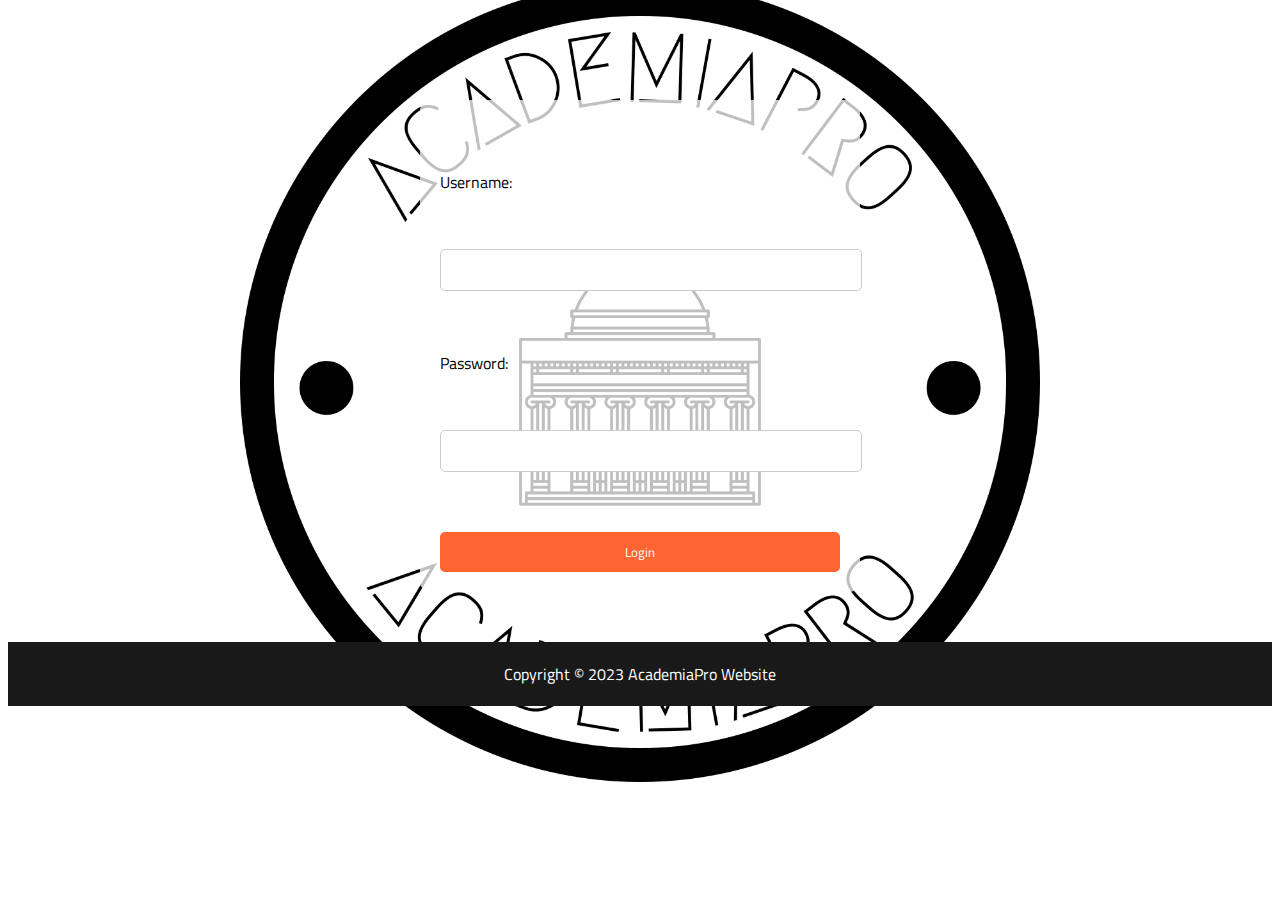
==== Agustin ELearning/index.html @ c24f2fb2 "Add files via upload" ====
<!DOCTYPE html>
<html lang="en">
<head>
  <meta charset="UTF-8">
  <meta http-equiv="X-UA-Compatible" content="IE=edge">
  <meta name="viewport" content="width=device-width, initial-scale=1.0">
  <title>Login_AcademiaPro</title>
  <link rel="stylesheet" href="index.css">
  <style>
    body {
      background-image: url("logo/academiapro-high-resolution-logo-black-on-transparent-background.png");
      background-position: center;
      background-repeat: no-repeat;
      background-size: cover;
    }
  </style>
</head>
<body>
  <form>
    <label for="username">Username:</label>
    <input type="text" id="username" name="username" required>

    <label for="password">Password:</label>
    <input type="password" id="password" name="password" required>

    <input type="submit" value="Login">
  </form>
  <footer>
    <p>Copyright &copy; 2023 AcademiaPro Website</p>
  </footer>
  <script src="index.js"></script>
</body>
</html>
---- Agustin ELearning/index.css ----
@import url('https://fonts.googleapis.com/css2?family=Titillium+Web&family=Ubuntu&display=swap');

* {
    margin-top: 50px;
    max-width: 100%;
    font-family: 'Titillium Web', sans-serif;
}
form {
    max-width: 400px;
    margin: 0 auto;
    background-color: rgba(255, 255, 255, 0.75);
    /*setbackgroundcolorwith75%opacity*/padding: 20px;
    border-radius: 10px;
    margin-top: 50px;
}
label {
    display: block;
    margin-bottom: 5px;
}
input[type="text"], input[type="password"] {
    width: 100%;
    padding: 10px;
    margin-bottom: 10px;
    border: 1px solid #ccc;
    border-radius: 5px;
}
input[type="submit"] {
    width: 100%;
    padding: 10px;
    background-color: #ff6433;
    color: #fff;
    border: none;
    border-radius: 5px;
    cursor: pointer;
    transition: background-color 0.3s ease;
}
input[type="submit"]:hover {
    background-color: #d81b60;
}

/* style the footer */
footer {
    background-color: #191919; /* use a brighter pink color */
    color: #fff;
    padding: 20px;
    text-align: center;
  }
  
  footer p {
    margin: 0;
  }
  
  footer a {
    color: #fff;
    text-decoration: none;
  }
  
  footer a:hover {
    color: #fff7e6; /* use a brighter yellow color */
  }
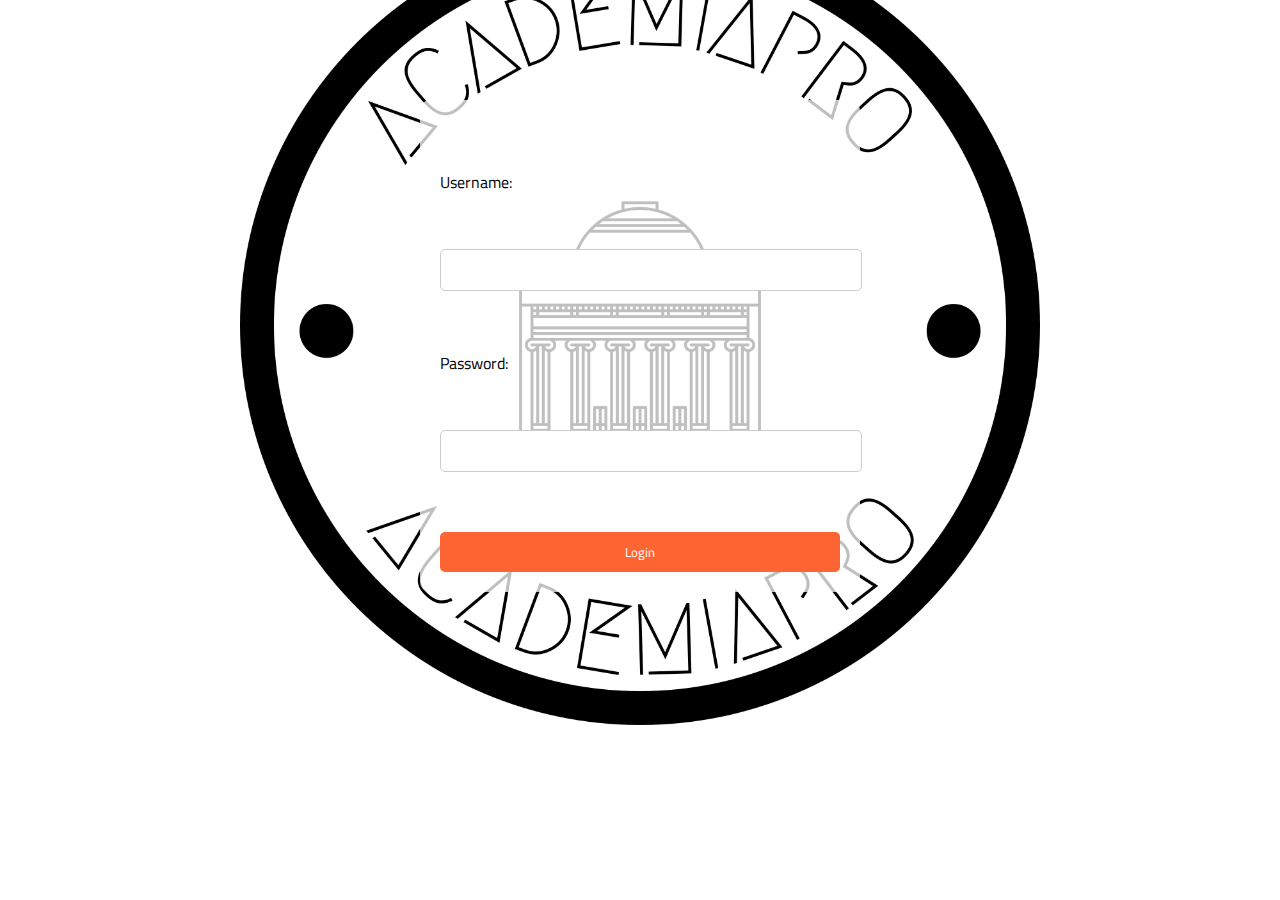
==== commit d81e28ae: "INIT" ====
--- a/Agustin ELearning/index.html
+++ b/Agustin ELearning/index.html
@@ -25,9 +25,6 @@
 
     <input type="submit" value="Login">
   </form>
-  <footer>
-    <p>Copyright &copy; 2023 AcademiaPro Website</p>
-  </footer>
   <script src="index.js"></script>
 </body>
 </html>
